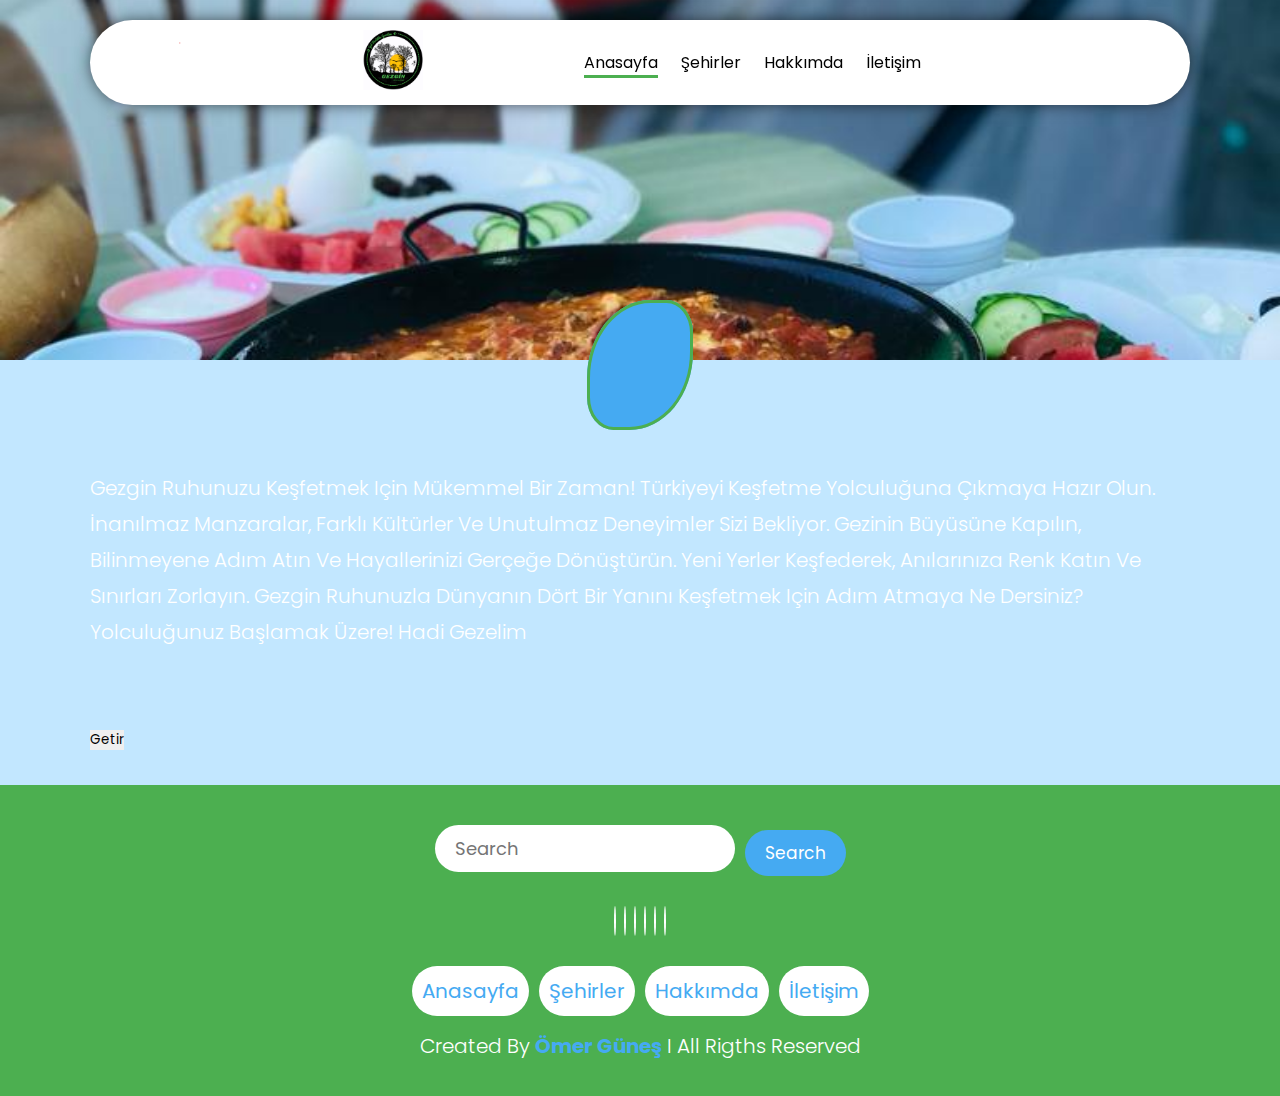
==== city.html @ d8e36076 "sehirler sayfasında düzenlemeler yaptım" ====
<!DOCTYPE html>
<html lang="en">
  <head>
    <meta charset="UTF-8" />
    <meta http-equiv="X-UA-Compatible" content="IE=edge" />
    <meta name="viewport" content="width=device-width, initial-scale=1.0" />
    
    <link
      rel="stylesheet"
      href="https://cdnjs.cloudflare.com/ajax/libs/font-awesome/6.4.0/css/all.min.css"
      integrity="sha512-iecdLmaskl7CVkqkXNQ/ZH/XLlvWZOJyj7Yy7tcenmpD1ypASozpmT/E0iPtmFIB46ZmdtAc9eNBvH0H/ZpiBw=="
      crossorigin="anonymous"
      referrerpolicy="no-referrer"
    />
    <link
      rel="stylesheet"
      href="https://cdnjs.cloudflare.com/ajax/libs/font-awesome/6.4.0/css/all.min.css"
      integrity="sha512-iecdLmaskl7CVkqkXNQ/ZH/XLlvWZOJyj7Yy7tcenmpD1ypASozpmT/E0iPtmFIB46ZmdtAc9eNBvH0H/ZpiBw=="
      crossorigin="anonymous"
      referrerpolicy="no-referrer"
    />

    <link rel="stylesheet" href="style.css" />
    <title>Şehirler</title>
  </head>
  <body>
    <!-- header start -->
    <header class="header">
      <a href="#" class="logo">
        <img src="./img/logo2.png" alt="logo" />
      </a>
      <nav class="navbar">
        <a href="#home" class="active">Anasayfa</a>
        <a href="#city">Şehirler</a>
        <a href="#about">Hakkımda</a>
        <a href="#contact">İletişim</a>
      </nav>
      <div class="buttons">
        <button id="search-btn">
          <i class="fa-solid fa-magnifying-glass"></i>
        </button>
        <button id="menu-btn">
          <i class="fas fa-bars"></i>
        </button>
      </div>
      <div class="search-form buttons">
        <input type="text" class="search-input" id="search-box" placeholder="Şehir">
        <i class="fa-solid fa-magnifying-glass" style="color:green"></i>
      </div>

    </header>
    <!-- header end -->
    <!-- presentation start -->
    <section class="presentationImg" id="home">
    </section>
    <section class="presentation">
      <div class="content">
        <h3><span id="cityName">GAZİANTEP</span></h3>
        <p>
          Gezgin ruhunuzu keşfetmek için mükemmel bir zaman! Türkiyeyi keşfetme yolculuğuna çıkmaya hazır olun. İnanılmaz manzaralar, farklı kültürler ve unutulmaz deneyimler sizi bekliyor. Gezinin büyüsüne kapılın, bilinmeyene adım atın ve hayallerinizi gerçeğe dönüştürün. Yeni yerler keşfederek, anılarınıza renk katın ve sınırları zorlayın. Gezgin ruhunuzla dünyanın dört bir yanını keşfetmek için adım atmaya ne dersiniz? Yolculuğunuz başlamak üzere! hadi gezelim
        </p>
      </div>
    </section>
    <!-- presentation end -->
    <!-- cityVisit start
    <section class="cityVisit">
        <div class="box">
          <img src="./img/araba.jpg" class="card-img-top" alt="...">
          <div class="card-body">
            <h5 class="cityVisitTitle">Card title</h5>
            <p class="cityDescription">Some quick example text to build on the card title and make up the bulk of the card's content.</p>
            <div class="map">
              <a href="#" class="btn btn-primary map">Go somewhere</a>
            </div>
          </div>
        </div>
        <div class="box">
          <img src="./img/araba.jpg" class="card-img-top" alt="...">
          <div class="card-body">
            <h5 class="cityVisitTitle">Card title</h5>
            <p class="cityDescription">Some quick example text to build on the card title and make up the bulk of the card's content.</p>
            <div class="map">
              <a href="#" class="btn btn-primary map">Go somewhere</a>
            </div>
          </div>
        </div>
        <div class="box">
          <img src="./img/araba.jpg" class="card-img-top" alt="...">
          <div class="card-body">
            <h5 class="cityVisitTitle">Card title</h5>
            <p class="cityDescription">Some quick example text to build on the card title and make up the bulk of the card's content.</p>
            <div class="map">
              <a href="#" class="btn btn-primary map">Go somewhere</a>
            </div>
          </div>
        </div>
    </section>
    <!-- cityVisit end -->

    <!-- cityFood start -->
    <!-- <section class="cityFood">
      <div class="box">
        <img src="./img/araba.jpg" class="card-img-top" alt="...">
        <div class="card-body">
          <h5 class="cityFoodTitle">Card title</h5>
          <p class="cityFoodDescription">Some quick example text to build on the card title and make up the bulk of the card's content.</p>
          <div class="map">
            <a href="#" class="btn btn-primary map">Go somewhere</a>
          </div>
        </div>
      </div>
      <div class="box">
        <img src="./img/araba.jpg" class="card-img-top" alt="...">
        <div class="card-body">
          <h5 class="cityFoodTitle">Card title</h5>
          <p class="cityFoodDescription">Some quick example text to build on the card title and make up the bulk of the card's content.</p>
          <div class="map">
            <a href="#" class="btn btn-primary map">Go somewhere</a>
          </div>
        </div>
      </div>
      <div class="box">
        <img src="./img/araba.jpg" class="card-img-top" alt="...">
        <div class="card-body">
          <h5 class="cityFoodTitle">Card title</h5>
          <p class="cityFoodDescription">Some quick example text to build on the card title and make up the bulk of the card's content.</p>
          <div class="map">
            <a href="#" class="btn btn-primary map">Go somewhere</a>
          </div>
        </div>
      </div>
    </section> -->
    <!-- cityFood end -->    
    <!-- city start -->
    <!-- <section class="placesVisit">
      <div class="cities>
        <h1 class="city-title">Gezilecek <span>Yerler</span> </h1>
        <div class="box-container">
            <div class="box">
                <img src="./img/araba.jpg" alt="">
                <div class="city-name">asdasdasd</div> <div >Lorem ipsum dolor sit, amet consectetur adipisicing elit. Alias magnam reiciendis voluptatem nesciunt quam similique.</div>    
            </div>
            <div class="box">
                <img src="./img/araba.jpg" alt="">
                <div class="city-name">asdasdasd</div> <div >Lorem ipsum dolor sit, amet consectetur adipisicing elit. Alias magnam reiciendis voluptatem nesciunt quam similique.</div>    
            </div>
            <div class="box">
                <img src="./img/araba.jpg" alt="">
                <div class="city-name">asdasdasd</div> <div >Lorem ipsum dolor sit, amet consectetur adipisicing elit. Alias magnam reiciendis voluptatem nesciunt quam similique.</div>    
            </div>
            <div class="box">
                <img src="./img/araba.jpg" alt="">
                <div class="city-name">asdasdasd</div> <div >Lorem ipsum dolor sit, amet consectetur adipisicing elit. Alias magnam reiciendis voluptatem nesciunt quam similique.</div>    
            </div>
            <div class="box">
                <img src="./img/araba.jpg" alt="">
                <div class="city-name">asdasdasd</div> <div >Lorem ipsum dolor sit, amet consectetur adipisicing elit. Alias magnam reiciendis voluptatem nesciunt quam similique.</div>    
            </div>
            <div class="box">
                <img src="./img/araba.jpg" alt="">
                <div class="city-name">asdasdasd</div> <div >Lorem ipsum dolor sit, amet consectetur adipisicing elit. Alias magnam reiciendis voluptatem nesciunt quam similique.</div>    
            </div>
         </div>
      </div>
    </section> -->
    <!-- <section class="foods">
        <h1 class="city-title">Yöresel <span>Yemekler</span> </h1>
        <div class="box-container">
            <div class="box">
                <div class="box-head">
                    <img src="./img/araba.jpg" alt="">
                    <div class="city-name">asdasdasd</div>
                    <div class="city-comment">burası güzel yer</div>
                </div>
                <div class="box-bottom">
                    <a id="map-btn" href="#">Harita</a>
  
                    <div id="konum">asd</div>
                </div>
            </div>
    </section> -->
    <!-- city end -->
    <!-- deneme start -->
    <section id="cityVisit">
        <div id="box"></div>
        <button id="getGezi">getir</button>
    </section>
    
    <!-- deneme end -->
    <!-- footer start -->
    <section class="footer">
      <div class="search">
        <input type="text" class="search-input" placeholder="Search" />
        <button class="btn btn-primary">search</button>
      </div>
      <div class="share">
        <a href="#" class="fab fa-instagram"></a>
        <a href="#" class="fab fa-facebook"></a>
        <a href="#" class="fab fa-twitter"></a>
        <a href="#" class="fas fa-envelope"></a>
        <a href="#" class="fab fa-linkedin"></a>
        <a href="#" class="fab fa-pinterest"></a>
      </div>
      <div class="links">
        <a href="#home" class="active">Anasayfa</a>
        <a href="#city">Şehirler</a>
        <a href="#about" ">Hakkımda</a>
        <a href="#contact" >İletişim</a>
      </div>
      <div class="credit">
        Created By <span>Ömer Güneş</span> I All Rigths Reserved
      </div>
    </section>
    <!-- footer end -->
    <script src="app.js"></script>
    <script>
      window.onload = function() {
        const xhr = new XMLHttpRequest();
        xhr.open('GET','city.json',true);
        xhr.onload = function () {
          if (this.status === 200) {
            let cityVisit = JSON.parse(this.responseText);
            // Mevcut URL'den URLSearchParams oluşturma
            var queryParams = new URLSearchParams(window.location.search);

            // Belirli bir parametreyi çekme
            var sehir = queryParams.get('sehir');
            console.log(sehir); // corum
            let cityName = document.querySelector("#cityName");
            cityName.innerHTML=sehir;
            console.log(cityVisit[sehir]);
            var box = document.getElementById("box");
            cityVisit[sehir].gezilecek_yerler.forEach(function (elem) {
              var html = `<section class="cityVisit">
                            <div class="box">
                              <img src="./img/araba.jpg" class="card-img-top" alt="...">
                              <div class="card-body">
                                <h5 class="cityVisitTitle">${elem.ad}</h5>
                                <p class="cityDescription">${elem.aciklama}</p>
                                <div class="map">
                                  <a href="#" class="btn btn-primary map">${elem.location}</a>
                                </div>
                              </div>
                            </div>
                        </section>
                        `;
                box.innerHTML += html;
              });
            }
          };
                xhr.send();
      };

    </script>
    <script src="https://cdn.jsdelivr.net/npm/bootstrap@5.3.0-alpha3/dist/js/bootstrap.bundle.min.js" integrity="sha384-ENjdO4Dr2bkBIFxQpeoTz1HIcje39Wm4jDKdf19U8gI4ddQ3GYNS7NTKfAdVQSZe" crossorigin="anonymous"></script>
    <script src="https://cdn.jsdelivr.net/npm/@popperjs/core@2.11.7/dist/umd/popper.min.js" integrity="sha384-zYPOMqeu1DAVkHiLqWBUTcbYfZ8osu1Nd6Z89ify25QV9guujx43ITvfi12/QExE" crossorigin="anonymous"></script>
    <script src="https://cdn.jsdelivr.net/npm/bootstrap@5.3.0-alpha3/dist/js/bootstrap.min.js" integrity="sha384-Y4oOpwW3duJdCWv5ly8SCFYWqFDsfob/3GkgExXKV4idmbt98QcxXYs9UoXAB7BZ" crossorigin="anonymous"></script>
  </body>
</html>
---- style.css ----
@import url("https://fonts.googleapis.com/css2?family=Lobster&family=Poppins:ital,wght@0,400;0,500;0,600;0,700;1,100;1,200;1,300;1,400;1,500;1,600;1,700;1,800;1,900&display=swap");

:root {
  --main-color: #87ceeb33;
  --blue-color: #45aaf2;
  --green-color: #4caf50;
  --border-color: 0.1rem solid rgb(0, 0, 0, 1);
  --black-color: rgb(0, 0, 0);
  --blue-color2: #c2e7ff;
  --blue-color3: #1a73e8;
}
* {
  font-family: "Lobster", cursive;
  font-family: "Poppins", sans-serif;
  margin: 0;
  padding: 0;
  box-sizing: border-box;
  outline: none;
  border: none;
  text-decoration: none;
  text-transform: capitalize;
  transition: 0.2s ease;
}
html {
  font-size: 62.5%;
  overflow-x: hidden;
  scroll-padding-top: 9rem;
  scroll-behavior: smooth;
}
html::-webkit-scrollbar {
  width: 1rem;
  background-color: #fff;
}
html::-webkit-scrollbar-thumb {
  border-radius: 3rem;
  background-color: var(--green-color);
}
body {
  background-color: var(--blue-color2);
}
section {
  padding: 3.5rem 7%;
}

.untouchable {
  user-select: none;
}
.btn {
  margin-top: 1rem;
  display: inline-block;
  padding: 1.5rem 2.75rem;
  border-radius: 30rem;
  font-size: 1.7rem;
  color: #fff;
  background-color: var(--green-color);
  cursor: pointer;
}
.btn:hover {
  opacity: 0.8;
}
.heading {
  color: #fff;
  text-transform: capitalize;
  font-size: 3rem;
  margin-bottom: 2rem;
}
/* buraya bakkkkkkkkkkkkkkkkkkkkkkkkkkkkkkkkkkkkkkkkkkk */
.heading span {
  color: var(--border-color);
  text-transform: capitalize;
}
/* buraya bakkkkkkkkkkkkkkkkkkkkkkkkkkkkkkkkkkkkkkkkkkk */
.search-input {
  font-size: 1.8rem;
  color: var(--black-color);
  padding: 1rem 2rem;
  text-transform: none;
  border-radius: 3rem;
}
.search-form {
  display: none;
}
.header .search-form {
  position: absolute;
  top: 115%;
  background-color: #fff;
  box-shadow: 0px 20px 14px 0px rgb(0 0 0 /75%);
  display: flex;
  align-items: center;
  height: 5rem;
  width: 50rem;
  right: 7%;
  border-radius: 3rem;
  transform: scaleY(0);
}
.header .search-form.active {
  transform: scaleY(1);
}
.header .search-form i {
  cursor: pointer;
  font-size: 2rem;
  margin-right: 1.5rem;
  color: var(--black-color);
}
.header .search-form input {
  width: 100%;
}
/* map start */
.turkiye-haritasi {
  text-align: center;
}
.turkiye-haritasi svg {
  width: 100%;
  height: auto;
}
.il-isimleri {
  position: absolute;
  z-index: 2;
}
.il-isimleri div {
  font-family: "Open Sans";
  display: inline-block;
  background: var(--blue-color);
  color: #fff;
  padding: 8px 16px;
  -webkit-border-radius: 4px;
  -moz-border-radius: 4px;
  border-radius: 4px;
}
#turkiye-haritasi path {
  cursor: pointer;
  fill: var(--green-color);
}
#turkiye-haritasi path:hover {
  fill: #c23616;
}
#guney-kibris {
  pointer-events: none;
}
/* map end */

/* header start */
.header {
  background-color: #fff;
  display: flex;
  align-items: center;
  justify-content: space-between;
  padding: 1rem 7%;
  margin: 2rem 7%;
  border-radius: 30rem;
  box-shadow: 0px 0px 17px -2px rgba(0, 0, 0, 0.75);
  position: sticky;
  top: 0.5rem;
  z-index: 10;
}
.header .logo img {
  height: 6rem;
}
.header .navbar a {
  margin: 0 1rem;
  font-size: 1.6rem;
  color: var(--border-color);
}
.header .navbar .active,
.header .navbar a:hover {
  border-bottom: 0.3rem solid transparent;
  border-color: var(--green-color);
  padding-bottom: 0.1rem;
}
.header .buttons i {
  color: var(--green-color);
}
.header .buttons button {
  cursor: pointer;
  font-size: 2.5rem;
  margin-left: 2rem;
  background-color: transparent;
}
#menu-btn {
  display: none;
}
/*  header end */

/* home start */
.home {
  min-height: 100vh;
  background: url(./img/kamp.jpg) no-repeat;
  background-size: cover;
  background-position: center;
  margin-top: -12.5rem;
  display: flex;
  align-items: center;
}
.home .content {
  max-width: 80rem;
}
.home .content h3 {
  font-size: 6rem;
  color: #fff;
}
.home .content p {
  font-size: 2rem;
  font-weight: 300;
  line-height: 1.8;
  padding: 1rem 0;
  color: #f5efef;
  text-transform: none;
}
/* home end */

/* cities start */
#city-choose {
  text-align: center;
  font-size: 3rem;
  color: var(--blue-color);
}
/* cities end */
/* about-us start */
.about {
  background-color: var(--green-color);
}
.about .row {
  display: flex;
  flex-wrap: wrap;
  column-gap: 2rem;
  padding: 4.5rem 7%;
}

.about .row .btn {
  background-color: #fff;
  color: var(--green-color);
  font-weight: bold;
}
.about .row .image {
  flex: 1 1 15rem;
  display: flex;
  align-items: center;
  justify-content: space-between;
}
.about .row .content {
  flex: 1 1 15rem;
}
.about .row .content h3 {
  font-size: 3rem;
  font-weight: bold;
}
.about .row .content p {
  font-size: 1.2rem;
  padding: 1rem 0;
  line-height: 1.8;
}
.about .row img {
  width: 80%;
  align-items: center;
}
/* about-us end */

/* contact start */

.contact {
  padding: 100px;
}
.contact .row {
  display: flex;
  background-color: var(--green-color);
  color: #fff;
  flex-wrap: wrap;
  gap: 1rem;
}
.contact .row .map {
  flex: 1 1 45rem;
  width: 100%;
  object-fit: cover;
}
.contact .row form {
  flex: 1 1 45rem;
  padding: 5rem 2rem;
  text-align: center;
}
.contact .row form h3 {
  text-transform: uppercase;
  font-size: 3.5rem;
  color: #fff;
}
.contact .row form .inputBox {
  display: flex;
  align-items: center;
  margin: 2rem 0;
  border: 0.2rem solid white;
}
.contact .row form .inputBox i {
  color: #fff;
  font-size: 2rem;
  padding-left: 2rem;
}
.contact .row form .inputBox input {
  width: 100%;
  padding: 2rem;
  font-size: 1.7rem;
  color: #fff;
  text-transform: none;
  background-color: transparent;
}
.contact .row form .btn {
  color: var(--green-color);
  background-color: #fff;
  font-weight: bold;
}
/* contact end */
/* footer start */
.footer {
  background-color: var(--green-color);
  text-align: center;
}
.footer .search {
  display: flex;
  justify-content: center;
  align-items: center;
}
.footer .search .search-input {
  width: 30rem;
}
.footer .search .btn-primary {
  background-color: var(--blue-color);
  padding: 1rem 2rem;
  margin-left: 1rem;
}
.footer .share {
  padding: 2rem 0;
}
.footer .share a {
  width: 5rem;
  height: 5rem;
  line-height: 5rem;
  color: #fff;
  font-size: 2rem;
  border: 0.05rem solid white;
  border-radius: 50%;
  margin: 0.4rem;
}
.footer .share a:hover {
  background-color: var(--blue-color);
}
.footer .links {
  display: flex;
  justify-content: center;
  flex-wrap: wrap;
  gap: 1rem;
}
.footer .links a {
  background-color: white;
  padding: 1rem 2.75rem;
  color: var(--blue-color);
  font-size: 2rem;
  border: var(--blue-color);
  border-radius: 30rem;
  padding: 1rem;
}
.footer .links a:hover {
  border-color: var(--blue-color);
  opacity: 0.7;
}
.footer .links a.active {
  border-color: var(--blue-color);
}
.footer .credit {
  font-size: 2rem;
  color: #fff;
  font-weight: 300;
  padding-top: 1.5rem;
}
.footer .credit span {
  font-weight: bold;
  color: var(--blue-color);
}
/* footer end */

/* city page start */

/* presentationImg start */

.presentationImg {
  min-height: 40vh;
  background: url(./img/kamp.jpg) no-repeat;
  background-size: cover;
  background-position: center;
  margin-top: -12.5rem;
  display: flex;
  align-items: center;
}
/* presentationImg end */
/* presentation start */
.presentation {
  margin-top: -12.5rem;
}
.presentation .content {
  min-height: 40vh;
}
.presentation .content h3 {
  font-size: 6rem;
  color: var(--green-color);
  text-align: center;
  padding: 5rem;
}
.presentation .content h3 span {
  background-color: var(--blue-color);
  padding: 2rem 5rem;
  border-radius: 60% 25%;
  border: 3px solid #4caf50;
}
.presentation .content p {
  font-size: 2rem;
  font-weight: 300;
  line-height: 1.8;
  padding: 1rem 0;
  color: #fff;
}
/* presentation end */
/* places to Visit start */
.placesVisit {
  background-color: var(--green-color);
  display: flex;
  flex-wrap: wrap;
  column-gap: 2rem;
  padding: 4.5rem 7%;
}
/* places to Visit end */

/* cityVisit start */
.cityVisit {
  display: grid;
  grid-template-columns: repeat(auto-fit, minmax(40rem, 1fr));
  gap: 1.5rem;
  background-color: var(--green-color);
}
.cityVisit .box {
  padding: 1.5rem;
  background-color: #fff;
  border-radius: 3rem;
  min-height: 40rem;
  display: flex;
  flex-direction: column;
  align-items: center;
  justify-content: space-between;
}
.cityVisit .box img {
  width: 100%;
  object-fit: cover;
  border-radius: 4%;
}
.cityVisit .box .card-body .cityVisitTitle {
  font-size: 3rem;
  text-align: center;
  text-transform: capitalize;
  color: var(--green-color);
}
.cityVisit .box .card-body .cityDescription {
  color: black;
  font-size: 2.2rem;
  padding: 0 1rem;
}
.cityVisit .box .card-body .map {
  text-align: center;
}
/* cityVisit end */

/* cityFood start */
.cityFood {
  display: grid;
  grid-template-columns: repeat(auto-fit, minmax(40rem, 1fr));
  gap: 1.5rem;
  background-color: var(--blue-color2);
}
.cityFood .box {
  padding: 1.5rem;
  background-color: #fff;
  border-radius: 3rem;
  min-height: 40rem;
  display: flex;
  flex-direction: column;
  align-items: center;
  justify-content: space-between;
}
.cityFood .box img {
  width: 100%;
  object-fit: cover;
  border-radius: 4%;
}
.cityFood .box .card-body .cityFoodTitle {
  font-size: 3rem;
  text-align: center;
  text-transform: capitalize;
  color: var(--green-color);
}
.cityFood .box .card-body .cityFoodDescription {
  color: black;
  font-size: 2.2rem;
  padding: 0 1rem;
}
.cityFood .box .card-body .map {
  text-align: center;
}
/* cityFood end */
.citiesPage {
  margin-top: 20vh;
  background-color: var(--green-color);
}
/* cities page end */
/* responsive start */
@media (max-width: 991px) {
  html {
    font-size: 55%;
  }
  .header {
    padding: 1rem 3rem;
  }
  .header .logo img {
    height: 4rem;
  }
  section {
    padding: 2rem;
  }
}
@media (max-width: 768px) {
  .header #menu-btn {
    display: inline-block;
  }
  .header {
    padding: 1rem 3rem;
  }
  .header .search-form {
    position: absolute;
    top: 115%;
    background-color: #fff;
    box-shadow: 0px 20px 14px 0px rgb(0 0 0 /75%);
    display: flex;
    align-items: center;
    height: 5rem;
    width: 50rem;
    right: 1%;
    border-radius: 3rem;
    transform: scaleY(0);
    width: 60%;
  }
  .header .search-form.active {
    transform: scaleY(1);
  }
  .header .search-form i {
    cursor: pointer;
    font-size: 2rem;
    margin-right: 0.5rem;
    color: var(--black-color);
  }
  .header .search-form input {
    width: 85%;
  }
  .header .navbar {
    position: absolute;
    top: 95%;
    background-color: #fff;
    height: calc(100vh-9rem);
    width: 30rem;
    box-shadow: 0px 20px 14px 0px rgb(0 0 0 /75%);
    position: absolute;
    top: 95%;
    background-color: #fff;
    height: calc(100vh-9rem);
    width: 30rem;
    box-shadow: 0px 20px 14px 0px rgb(0 0 0 /75%);
    right: -100%;
  }
  .header .navbar.active {
    right: 3rem;
  }

  .header .navbar a {
    color: var(--black-color);
    display: block;
    margin: 1.5rem;
    padding: 0.5rem;
    font-size: 2rem;
  }
  .header .logo img {
    height: 5rem;
  }
}
@media (max-width: 576px) {
  html {
    font-size: 50%;
  }
}
/* responsive end */

/* deneme */
#map-btn {
  cursor: pointer;
  padding: 2rem 3rem;
  background-color: var(--green-color);
  color: #fff;
  display: block;
  border-radius: 25rem;
}
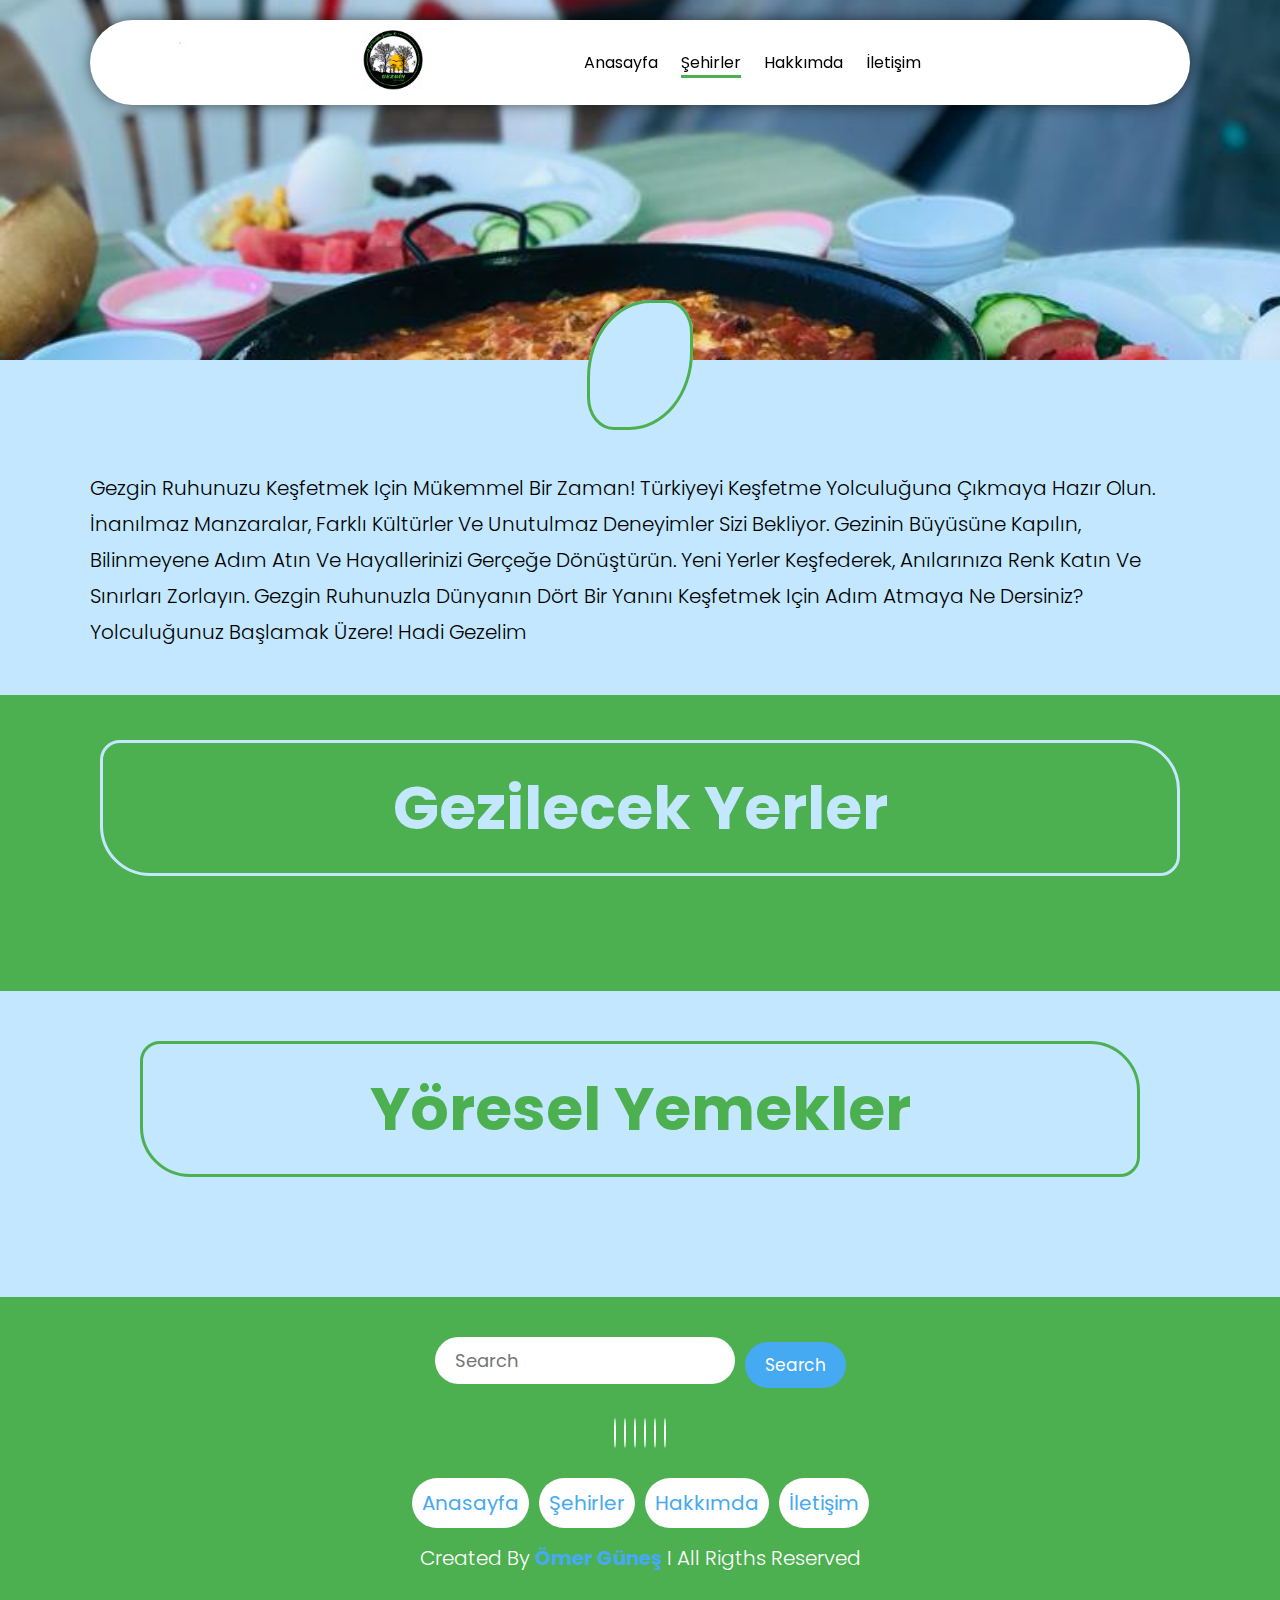
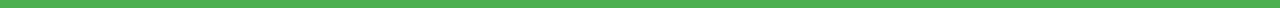
==== commit b0d9bc12: "güncel hali" ====
--- a/city.html
+++ b/city.html
@@ -30,10 +30,10 @@
         <img src="./img/logo2.png" alt="logo" />
       </a>
       <nav class="navbar">
-        <a href="#home" class="active">Anasayfa</a>
-        <a href="#city">Şehirler</a>
-        <a href="#about">Hakkımda</a>
-        <a href="#contact">İletişim</a>
+        <a href="./index.html">Anasayfa</a>
+        <a href="#city" class="active">Şehirler</a>
+        <a href="./index.html">Hakkımda</a>
+        <a href="./index.html">İletişim</a>
       </nav>
       <div class="buttons">
         <button id="search-btn">
@@ -56,136 +56,28 @@
     <section class="presentation">
       <div class="content">
         <h3><span id="cityName">GAZİANTEP</span></h3>
-        <p>
+        <p id="cityNameDescription">
           Gezgin ruhunuzu keşfetmek için mükemmel bir zaman! Türkiyeyi keşfetme yolculuğuna çıkmaya hazır olun. İnanılmaz manzaralar, farklı kültürler ve unutulmaz deneyimler sizi bekliyor. Gezinin büyüsüne kapılın, bilinmeyene adım atın ve hayallerinizi gerçeğe dönüştürün. Yeni yerler keşfederek, anılarınıza renk katın ve sınırları zorlayın. Gezgin ruhunuzla dünyanın dört bir yanını keşfetmek için adım atmaya ne dersiniz? Yolculuğunuz başlamak üzere! hadi gezelim
         </p>
       </div>
     </section>
     <!-- presentation end -->
-    <!-- cityVisit start
-    <section class="cityVisit">
-        <div class="box">
-          <img src="./img/araba.jpg" class="card-img-top" alt="...">
-          <div class="card-body">
-            <h5 class="cityVisitTitle">Card title</h5>
-            <p class="cityDescription">Some quick example text to build on the card title and make up the bulk of the card's content.</p>
-            <div class="map">
-              <a href="#" class="btn btn-primary map">Go somewhere</a>
-            </div>
-          </div>
-        </div>
-        <div class="box">
-          <img src="./img/araba.jpg" class="card-img-top" alt="...">
-          <div class="card-body">
-            <h5 class="cityVisitTitle">Card title</h5>
-            <p class="cityDescription">Some quick example text to build on the card title and make up the bulk of the card's content.</p>
-            <div class="map">
-              <a href="#" class="btn btn-primary map">Go somewhere</a>
-            </div>
-          </div>
-        </div>
-        <div class="box">
-          <img src="./img/araba.jpg" class="card-img-top" alt="...">
-          <div class="card-body">
-            <h5 class="cityVisitTitle">Card title</h5>
-            <p class="cityDescription">Some quick example text to build on the card title and make up the bulk of the card's content.</p>
-            <div class="map">
-              <a href="#" class="btn btn-primary map">Go somewhere</a>
-            </div>
-          </div>
-        </div>
-    </section>
-    <!-- cityVisit end -->
-
-    <!-- cityFood start -->
-    <!-- <section class="cityFood">
-      <div class="box">
-        <img src="./img/araba.jpg" class="card-img-top" alt="...">
-        <div class="card-body">
-          <h5 class="cityFoodTitle">Card title</h5>
-          <p class="cityFoodDescription">Some quick example text to build on the card title and make up the bulk of the card's content.</p>
-          <div class="map">
-            <a href="#" class="btn btn-primary map">Go somewhere</a>
-          </div>
-        </div>
+    <!-- cityVisit start-->
+    <section class=" cityVisitHead2">
+      <div class="cityVisitHead">
+        Gezilecek Yerler
       </div>
-      <div class="box">
-        <img src="./img/araba.jpg" class="card-img-top" alt="...">
-        <div class="card-body">
-          <h5 class="cityFoodTitle">Card title</h5>
-          <p class="cityFoodDescription">Some quick example text to build on the card title and make up the bulk of the card's content.</p>
-          <div class="map">
-            <a href="#" class="btn btn-primary map">Go somewhere</a>
-          </div>
-        </div>
-      </div>
-      <div class="box">
-        <img src="./img/araba.jpg" class="card-img-top" alt="...">
-        <div class="card-body">
-          <h5 class="cityFoodTitle">Card title</h5>
-          <p class="cityFoodDescription">Some quick example text to build on the card title and make up the bulk of the card's content.</p>
-          <div class="map">
-            <a href="#" class="btn btn-primary map">Go somewhere</a>
-          </div>
-        </div>
-      </div>
-    </section> -->
-    <!-- cityFood end -->    
-    <!-- city start -->
-    <!-- <section class="placesVisit">
-      <div class="cities>
-        <h1 class="city-title">Gezilecek <span>Yerler</span> </h1>
-        <div class="box-container">
-            <div class="box">
-                <img src="./img/araba.jpg" alt="">
-                <div class="city-name">asdasdasd</div> <div >Lorem ipsum dolor sit, amet consectetur adipisicing elit. Alias magnam reiciendis voluptatem nesciunt quam similique.</div>    
-            </div>
-            <div class="box">
-                <img src="./img/araba.jpg" alt="">
-                <div class="city-name">asdasdasd</div> <div >Lorem ipsum dolor sit, amet consectetur adipisicing elit. Alias magnam reiciendis voluptatem nesciunt quam similique.</div>    
-            </div>
-            <div class="box">
-                <img src="./img/araba.jpg" alt="">
-                <div class="city-name">asdasdasd</div> <div >Lorem ipsum dolor sit, amet consectetur adipisicing elit. Alias magnam reiciendis voluptatem nesciunt quam similique.</div>    
-            </div>
-            <div class="box">
-                <img src="./img/araba.jpg" alt="">
-                <div class="city-name">asdasdasd</div> <div >Lorem ipsum dolor sit, amet consectetur adipisicing elit. Alias magnam reiciendis voluptatem nesciunt quam similique.</div>    
-            </div>
-            <div class="box">
-                <img src="./img/araba.jpg" alt="">
-                <div class="city-name">asdasdasd</div> <div >Lorem ipsum dolor sit, amet consectetur adipisicing elit. Alias magnam reiciendis voluptatem nesciunt quam similique.</div>    
-            </div>
-            <div class="box">
-                <img src="./img/araba.jpg" alt="">
-                <div class="city-name">asdasdasd</div> <div >Lorem ipsum dolor sit, amet consectetur adipisicing elit. Alias magnam reiciendis voluptatem nesciunt quam similique.</div>    
-            </div>
-         </div>
-      </div>
-    </section> -->
-    <!-- <section class="foods">
-        <h1 class="city-title">Yöresel <span>Yemekler</span> </h1>
-        <div class="box-container">
-            <div class="box">
-                <div class="box-head">
-                    <img src="./img/araba.jpg" alt="">
-                    <div class="city-name">asdasdasd</div>
-                    <div class="city-comment">burası güzel yer</div>
-                </div>
-                <div class="box-bottom">
-                    <a id="map-btn" href="#">Harita</a>
-  
-                    <div id="konum">asd</div>
-                </div>
-            </div>
-    </section> -->
-    <!-- city end -->
-    <!-- deneme start -->
-    <section id="cityVisit">
-        <div id="box"></div>
-        <button id="getGezi">getir</button>
     </section>
     
+    <section id="cityVisit"">
+    </section>
+    <!-- cityVisit end-->
+    <!-- cityFood start -->
+    <section class="cityFoodHead">
+      Yöresel Yemekler
+    </section>
+    <section class="cityFood" id="cityFood">
+    </section>
     <!-- deneme end -->
     <!-- footer start -->
     <section class="footer">
@@ -225,30 +117,48 @@
 
             // Belirli bir parametreyi çekme
             var sehir = queryParams.get('sehir');
-            console.log(sehir); // corum
             let cityName = document.querySelector("#cityName");
             cityName.innerHTML=sehir;
-            console.log(cityVisit[sehir]);
-            var box = document.getElementById("box");
+            let cityNameDescription = document.querySelector("#cityNameDescription");
+            cityNameDescription.innerHTML = cityVisit[sehir].aciklama;
+            console.log(cityVisit[sehir].gezilecek_yerler);
+            console.log(cityVisit[sehir].yoresel_yemekler);
+
+            var box = document.getElementById("cityVisit");
             cityVisit[sehir].gezilecek_yerler.forEach(function (elem) {
-              var html = `<section class="cityVisit">
+              var html = `
                             <div class="box">
                               <img src="./img/araba.jpg" class="card-img-top" alt="...">
                               <div class="card-body">
                                 <h5 class="cityVisitTitle">${elem.ad}</h5>
                                 <p class="cityDescription">${elem.aciklama}</p>
                                 <div class="map">
-                                  <a href="#" class="btn btn-primary map">${elem.location}</a>
+                                  <a href="${elem.location}" class="btn btn-primary map">Harita</a>
                                 </div>
                               </div>
                             </div>
-                        </section>
                         `;
                 box.innerHTML += html;
               });
-            }
+            
+            var box2 = document.getElementById("cityFood");
+            cityVisit[sehir].yoresel_yemekler.forEach(function(ele){
+              var html = `
+                      <div class="box2">
+                        <img src="./img/araba.jpg" class="card-img-top" alt="...">
+                        <div class="card-body">
+                          <h5 class="cityFoodTitle">${ele.ad}</h5>
+                          <p class="cityFoodDescription">${ele.aciklama}</p>
+                        </div>
+                      </div>
+
+                        `;
+                box2.innerHTML += html;
+        
+            })
+          }
           };
-                xhr.send();
+        xhr.send();
       };
 
     </script>
--- a/style.css
+++ b/style.css
@@ -64,12 +64,6 @@
   font-size: 3rem;
   margin-bottom: 2rem;
 }
-/* buraya bakkkkkkkkkkkkkkkkkkkkkkkkkkkkkkkkkkkkkkkkkkk */
-.heading span {
-  color: var(--border-color);
-  text-transform: capitalize;
-}
-/* buraya bakkkkkkkkkkkkkkkkkkkkkkkkkkkkkkkkkkkkkkkkkkk */
 .search-input {
   font-size: 1.8rem;
   color: var(--black-color);
@@ -195,16 +189,18 @@
   max-width: 80rem;
 }
 .home .content h3 {
-  font-size: 6rem;
+  font-size: 7rem;
   color: #fff;
 }
 .home .content p {
-  font-size: 2rem;
+  font-size: 2.2rem;
   font-weight: 300;
   line-height: 1.8;
   padding: 1rem 0;
   color: #f5efef;
   text-transform: none;
+  background-color: rgba(0, 0, 0, 0.75);
+  padding: 2rem;
 }
 /* home end */
 
@@ -212,7 +208,10 @@
 #city-choose {
   text-align: center;
   font-size: 3rem;
-  color: var(--blue-color);
+  color: #fff;
+  background-color: var(--green-color);
+  border-radius: 15px;
+  margin: 2rem 0 7rem;
 }
 /* cities end */
 /* about-us start */
@@ -223,13 +222,7 @@
   display: flex;
   flex-wrap: wrap;
   column-gap: 2rem;
-  padding: 4.5rem 7%;
-}
-
-.about .row .btn {
-  background-color: #fff;
-  color: var(--green-color);
-  font-weight: bold;
+  padding: 4.5rem 2%;
 }
 .about .row .image {
   flex: 1 1 15rem;
@@ -238,16 +231,16 @@
   justify-content: space-between;
 }
 .about .row .content {
-  flex: 1 1 15rem;
+  flex: 1 1 1rem;
 }
 .about .row .content h3 {
   font-size: 3rem;
   font-weight: bold;
 }
 .about .row .content p {
-  font-size: 1.2rem;
+  font-size: 2.5rem;
   padding: 1rem 0;
-  line-height: 1.8;
+  line-height: 3.8rem;
 }
 .about .row img {
   width: 80%;
@@ -403,7 +396,7 @@
   padding: 5rem;
 }
 .presentation .content h3 span {
-  background-color: var(--blue-color);
+  background-color: var(--blue-color2);
   padding: 2rem 5rem;
   border-radius: 60% 25%;
   border: 3px solid #4caf50;
@@ -417,6 +410,9 @@
 }
 /* presentation end */
 /* places to Visit start */
+#cityNameDescription {
+  color: black;
+}
 .placesVisit {
   background-color: var(--green-color);
   display: flex;
@@ -427,13 +423,27 @@
 /* places to Visit end */
 
 /* cityVisit start */
-.cityVisit {
+.cityVisitHead2 {
+  background-color: var(--green-color);
+}
+.cityVisitHead {
+  color: var(--blue-color2);
+  background-color: var(--green-color);
+  font-size: 6rem;
+  text-align: center;
+  font-weight: bold;
+  border: 3px solid var(--blue-color2);
+  padding: 2rem 5rem;
+  border-radius: 2rem 5rem;
+  margin: 1rem;
+}
+#cityVisit {
   display: grid;
   grid-template-columns: repeat(auto-fit, minmax(40rem, 1fr));
   gap: 1.5rem;
   background-color: var(--green-color);
 }
-.cityVisit .box {
+#cityVisit .box {
   padding: 1.5rem;
   background-color: #fff;
   border-radius: 3rem;
@@ -441,37 +451,46 @@
   display: flex;
   flex-direction: column;
   align-items: center;
-  justify-content: space-between;
-}
-.cityVisit .box img {
+}
+#cityVisit .box img {
   width: 100%;
   object-fit: cover;
   border-radius: 4%;
 }
-.cityVisit .box .card-body .cityVisitTitle {
+#cityVisit .box .card-body .cityVisitTitle {
   font-size: 3rem;
   text-align: center;
   text-transform: capitalize;
   color: var(--green-color);
 }
-.cityVisit .box .card-body .cityDescription {
+#cityVisit .box .card-body .cityDescription {
   color: black;
   font-size: 2.2rem;
   padding: 0 1rem;
 }
-.cityVisit .box .card-body .map {
+#cityVisit .box .card-body .map {
   text-align: center;
 }
 /* cityVisit end */
 
 /* cityFood start */
+.cityFoodHead {
+  color: var(--green-color);
+  font-size: 6rem;
+  text-align: center;
+  font-weight: bold;
+  border: 3px solid var(--green-color);
+  padding: 2rem 5rem;
+  border-radius: 2rem 5rem;
+  margin: 5rem 14rem;
+}
 .cityFood {
   display: grid;
   grid-template-columns: repeat(auto-fit, minmax(40rem, 1fr));
   gap: 1.5rem;
   background-color: var(--blue-color2);
 }
-.cityFood .box {
+.cityFood .box2 {
   padding: 1.5rem;
   background-color: #fff;
   border-radius: 3rem;
@@ -481,23 +500,23 @@
   align-items: center;
   justify-content: space-between;
 }
-.cityFood .box img {
+.cityFood .box2 img {
   width: 100%;
   object-fit: cover;
   border-radius: 4%;
 }
-.cityFood .box .card-body .cityFoodTitle {
+.cityFood .box2 .card-body .cityFoodTitle {
   font-size: 3rem;
   text-align: center;
   text-transform: capitalize;
   color: var(--green-color);
 }
-.cityFood .box .card-body .cityFoodDescription {
+.cityFood .box2 .card-body .cityFoodDescription {
   color: black;
   font-size: 2.2rem;
   padding: 0 1rem;
 }
-.cityFood .box .card-body .map {
+.cityFood .box2 .card-body .map {
   text-align: center;
 }
 /* cityFood end */
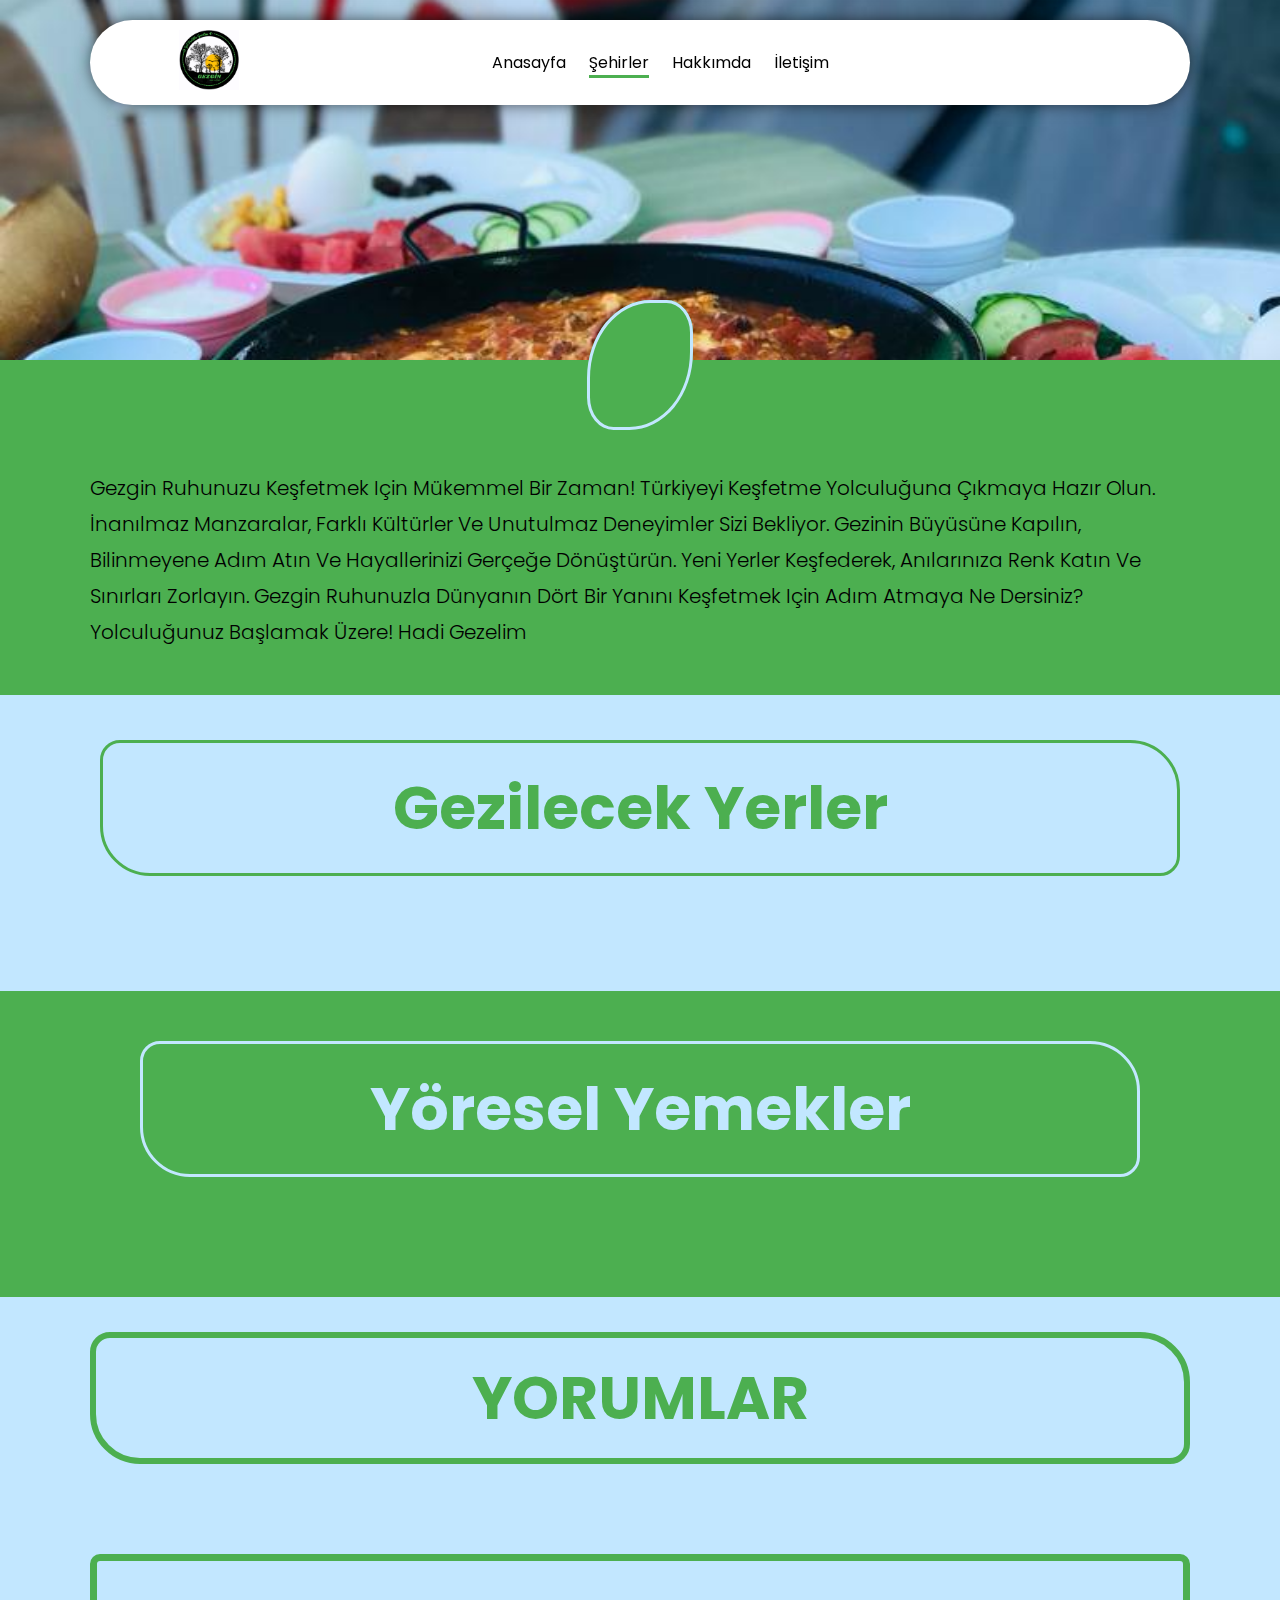
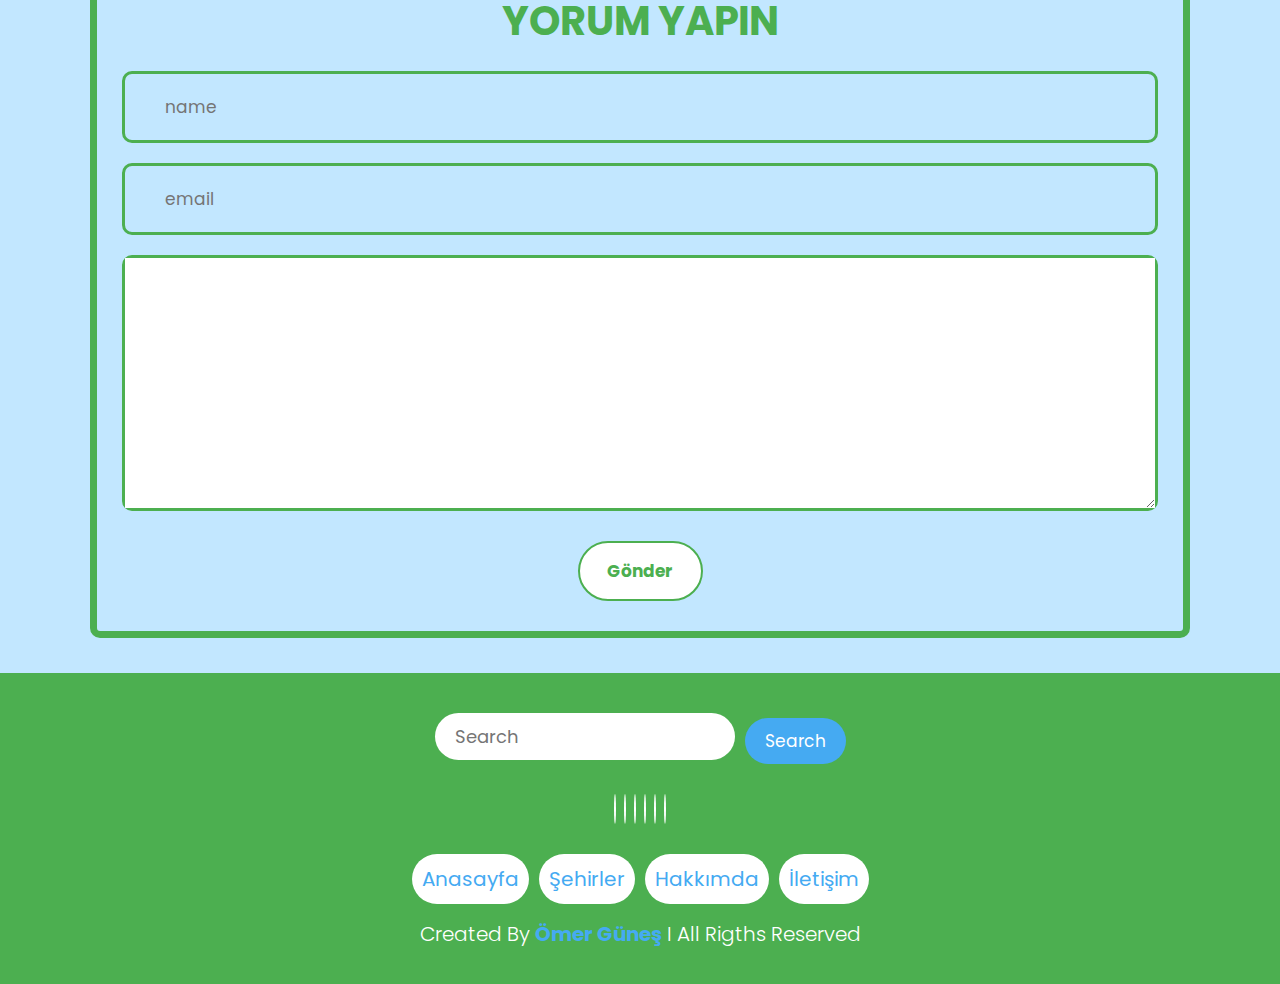
==== commit e0637e75: "güncel hali" ====
--- a/city.html
+++ b/city.html
@@ -23,7 +23,7 @@
     <link rel="stylesheet" href="style.css" />
     <title>Şehirler</title>
   </head>
-  <body>
+  <body style="background-color: var(--green-color);">
     <!-- header start -->
     <header class="header">
       <a href="#" class="logo">
@@ -63,12 +63,11 @@
     </section>
     <!-- presentation end -->
     <!-- cityVisit start-->
-    <section class=" cityVisitHead2">
+    <section class="cityVisitHead2">
       <div class="cityVisitHead">
         Gezilecek Yerler
       </div>
     </section>
-    
     <section id="cityVisit"">
     </section>
     <!-- cityVisit end-->
@@ -78,7 +77,31 @@
     </section>
     <section class="cityFood" id="cityFood">
     </section>
-    <!-- deneme end -->
+    <section class="commentt">
+      <div class="commentsTitle">YORUMLAR</div>
+      <div id="comments">
+      </div>
+    </section>
+    <section class="userComment">
+      <div  id="userComment">
+        <form action="">
+          <h3>Yorum yapın</h3>
+          <div class="inputBox untouchable">
+            <i class="fas fa-user "></i>
+            <input type="text" placeholder="name" id="userName" />
+          </div>
+          <div class="inputBox untouchable">
+            <i class="fas fa-envelope"></i>
+            <input type="email" placeholder="email" id="userEmail" />
+          </div>
+          <div class="inputBox untouchable">
+            <textarea id="userMessage"></textarea>
+          </div>
+          <button class="btn btn-primary" type="button" onclick="yorumyaz()">Gönder</button>
+        </form> 
+      </div>
+    </section>
+
     <!-- footer start -->
     <section class="footer">
       <div class="search">
@@ -106,6 +129,44 @@
     <!-- footer end -->
     <script src="app.js"></script>
     <script>
+      function yorumyaz(){
+        var queryParams = new URLSearchParams(window.location.search);
+        var sehir = queryParams.get('sehir');
+        let name =document.getElementById("userName").value;
+        let email =document.getElementById("userEmail").value;
+        let Message =document.getElementById("userMessage").value;
+        let date = new Date()
+        console.log(name)
+        let yorumlar = JSON.parse(localStorage.getItem(sehir) || '[]')
+        yorumlar.push({ad: name, mail: email, msg : Message,date:date})
+        localStorage.setItem(sehir, JSON.stringify(yorumlar))
+        yorumGoster();
+        document.getElementById("userName").value="";
+        document.getElementById("userEmail").value="";
+        document.getElementById("userMessage").value="";
+      }
+      function yorumGoster(){
+        var queryParams = new URLSearchParams(window.location.search);
+        var sehir = queryParams.get('sehir');
+        let yorumlar = JSON.parse(localStorage.getItem(sehir) || '[]');
+            console.log(yorumlar);
+            var box3 = document.getElementById("comments");
+            box3.innerHTML = "";
+            yorumlar.forEach(function (elem) {
+              var html = `
+                          <div class="comment">
+                            <div class="card-body">
+                              <p class="commentText">${elem.msg}</p>
+                            </div>
+                            <div class="card-footer">
+                              <h5 class="commentName">${elem.ad}</h5>
+                              <small class="text-body-secondary commentDate">${elem.date.slice(0,10).split("-").reverse().join('.')}</small>
+                            </div>
+                          </div>
+                        `;
+                box3.innerHTML += html;
+              });
+      }
       window.onload = function() {
         const xhr = new XMLHttpRequest();
         xhr.open('GET','city.json',true);
@@ -117,13 +178,11 @@
 
             // Belirli bir parametreyi çekme
             var sehir = queryParams.get('sehir');
+
             let cityName = document.querySelector("#cityName");
             cityName.innerHTML=sehir;
             let cityNameDescription = document.querySelector("#cityNameDescription");
             cityNameDescription.innerHTML = cityVisit[sehir].aciklama;
-            console.log(cityVisit[sehir].gezilecek_yerler);
-            console.log(cityVisit[sehir].yoresel_yemekler);
-
             var box = document.getElementById("cityVisit");
             cityVisit[sehir].gezilecek_yerler.forEach(function (elem) {
               var html = `
@@ -156,6 +215,8 @@
                 box2.innerHTML += html;
         
             })
+            yorumGoster();
+          
           }
           };
         xhr.send();
--- a/style.css
+++ b/style.css
@@ -178,7 +178,7 @@
 /* home start */
 .home {
   min-height: 100vh;
-  background: url(./img/kamp.jpg) no-repeat;
+  background: url(./img/travel.jpg) no-repeat;
   background-size: cover;
   background-position: center;
   margin-top: -12.5rem;
@@ -391,15 +391,15 @@
 }
 .presentation .content h3 {
   font-size: 6rem;
-  color: var(--green-color);
+  color: var(--blue-color2);
   text-align: center;
   padding: 5rem;
 }
 .presentation .content h3 span {
-  background-color: var(--blue-color2);
+  background-color: var(--green-color);
   padding: 2rem 5rem;
   border-radius: 60% 25%;
-  border: 3px solid #4caf50;
+  border: 3px solid var(--blue-color2);
 }
 .presentation .content p {
   font-size: 2rem;
@@ -413,26 +413,26 @@
 #cityNameDescription {
   color: black;
 }
-.placesVisit {
-  background-color: var(--green-color);
+/* .placesVisit {
+  background-color: var(--blue-color2);
   display: flex;
   flex-wrap: wrap;
   column-gap: 2rem;
   padding: 4.5rem 7%;
-}
+} */
 /* places to Visit end */
 
 /* cityVisit start */
 .cityVisitHead2 {
-  background-color: var(--green-color);
+  background-color: var(--blue-color2);
 }
 .cityVisitHead {
-  color: var(--blue-color2);
-  background-color: var(--green-color);
+  color: var(--green-color);
+  background-color: var(--blue-color2);
   font-size: 6rem;
   text-align: center;
   font-weight: bold;
-  border: 3px solid var(--blue-color2);
+  border: 3px solid var(--green-color);
   padding: 2rem 5rem;
   border-radius: 2rem 5rem;
   margin: 1rem;
@@ -441,7 +441,7 @@
   display: grid;
   grid-template-columns: repeat(auto-fit, minmax(40rem, 1fr));
   gap: 1.5rem;
-  background-color: var(--green-color);
+  background-color: var(--blue-color2);
 }
 #cityVisit .box {
   padding: 1.5rem;
@@ -475,11 +475,11 @@
 
 /* cityFood start */
 .cityFoodHead {
-  color: var(--green-color);
+  color: var(--blue-color2);
   font-size: 6rem;
   text-align: center;
   font-weight: bold;
-  border: 3px solid var(--green-color);
+  border: 3px solid var(--blue-color2);
   padding: 2rem 5rem;
   border-radius: 2rem 5rem;
   margin: 5rem 14rem;
@@ -488,7 +488,7 @@
   display: grid;
   grid-template-columns: repeat(auto-fit, minmax(40rem, 1fr));
   gap: 1.5rem;
-  background-color: var(--blue-color2);
+  background-color: var(--green-color);
 }
 .cityFood .box2 {
   padding: 1.5rem;
@@ -520,11 +520,113 @@
   text-align: center;
 }
 /* cityFood end */
-.citiesPage {
-  margin-top: 20vh;
-  background-color: var(--green-color);
-}
+/* comment start */
+#comment {
+  border: 0.3rem solid var(--green-color);
+  padding: 2rem;
+  margin-bottom: 2rem;
+  font-size: 2rem;
+}
+.commentt {
+  background-color: var(--blue-color2);
+}
+.commentt .commentsTitle {
+  color: var(--green-color);
+  font-size: 6rem;
+  font-weight: bold;
+  text-align: center;
+  border: 0.6rem solid var(--green-color);
+  padding: 15px;
+  margin-bottom: 2rem;
+  border-radius: 2rem 5rem;
+}
+.commentt #comments .comment .card-footer {
+  display: flex;
+  justify-content: start;
+  gap: 3%;
+}
+.commentt #comments .comment {
+  border-radius: 1rem;
+  border: 0.2rem solid var(--green-color);
+  margin-bottom: 0.5rem;
+  padding: 0.2rem 1rem;
+}
+.commentt #comments .comment .card-body .commentText {
+  color: black;
+  font-size: 2rem;
+}
+.commentt #comments .comment .card-footer .commentName {
+  color: var(--green-color);
+  font-size: 1.5rem;
+}
+.commentt #comments .comment .card-footer .commentDate {
+  color: var(--green-color);
+  font-size: 1.5rem;
+}
+/* comment end */
+/* user-comment start */
+.userComment {
+  padding: 15px;
+  padding: 3.5rem 7%;
+  font-size: 2.5rem;
+  background-color: var(--blue-color2);
+}
+#userComment {
+  border: 0.7rem solid var(--green-color);
+  border-radius: 1rem;
+}
+.userComment #userComment {
+  display: flex;
+  background-color: var(--blue-color2);
+  flex-wrap: wrap;
+  gap: 1rem;
+}
+.userComment #userComment form {
+  flex: 1 1 45rem;
+  padding: 3rem 2.5rem;
+  text-align: center;
+}
+.userComment #userComment form h3 {
+  text-transform: uppercase;
+  font-size: 4rem;
+  color: var(--green-color);
+}
+.userComment #userComment form button {
+  border: 0.25rem solid var(--green-color);
+}
+.userComment #userComment form .inputBox {
+  display: flex;
+  align-items: center;
+  margin: 2rem 0;
+  border: 0.3rem solid var(--green-color);
+  border-radius: 1rem;
+}
+.userComment #userComment form .inputBox i {
+  color: var(--green-color);
+  font-size: 2rem;
+  padding-left: 2rem;
+}
+.userComment #userComment form .inputBox input {
+  width: 100%;
+  padding: 2rem;
+  font-size: 1.7rem;
+  color: var(--green-color);
+  text-transform: none;
+  background-color: transparent;
+}
+.userComment #userComment form .inputBox textarea {
+  min-height: 25rem;
+  min-width: 100%;
+  padding: 2rem;
+}
+.userComment #userComment form .btn {
+  color: var(--green-color);
+  background-color: #fff;
+  font-weight: bold;
+}
+/* user-comment end */
 /* cities page end */
+
 /* responsive start */
 @media (max-width: 991px) {
   html {
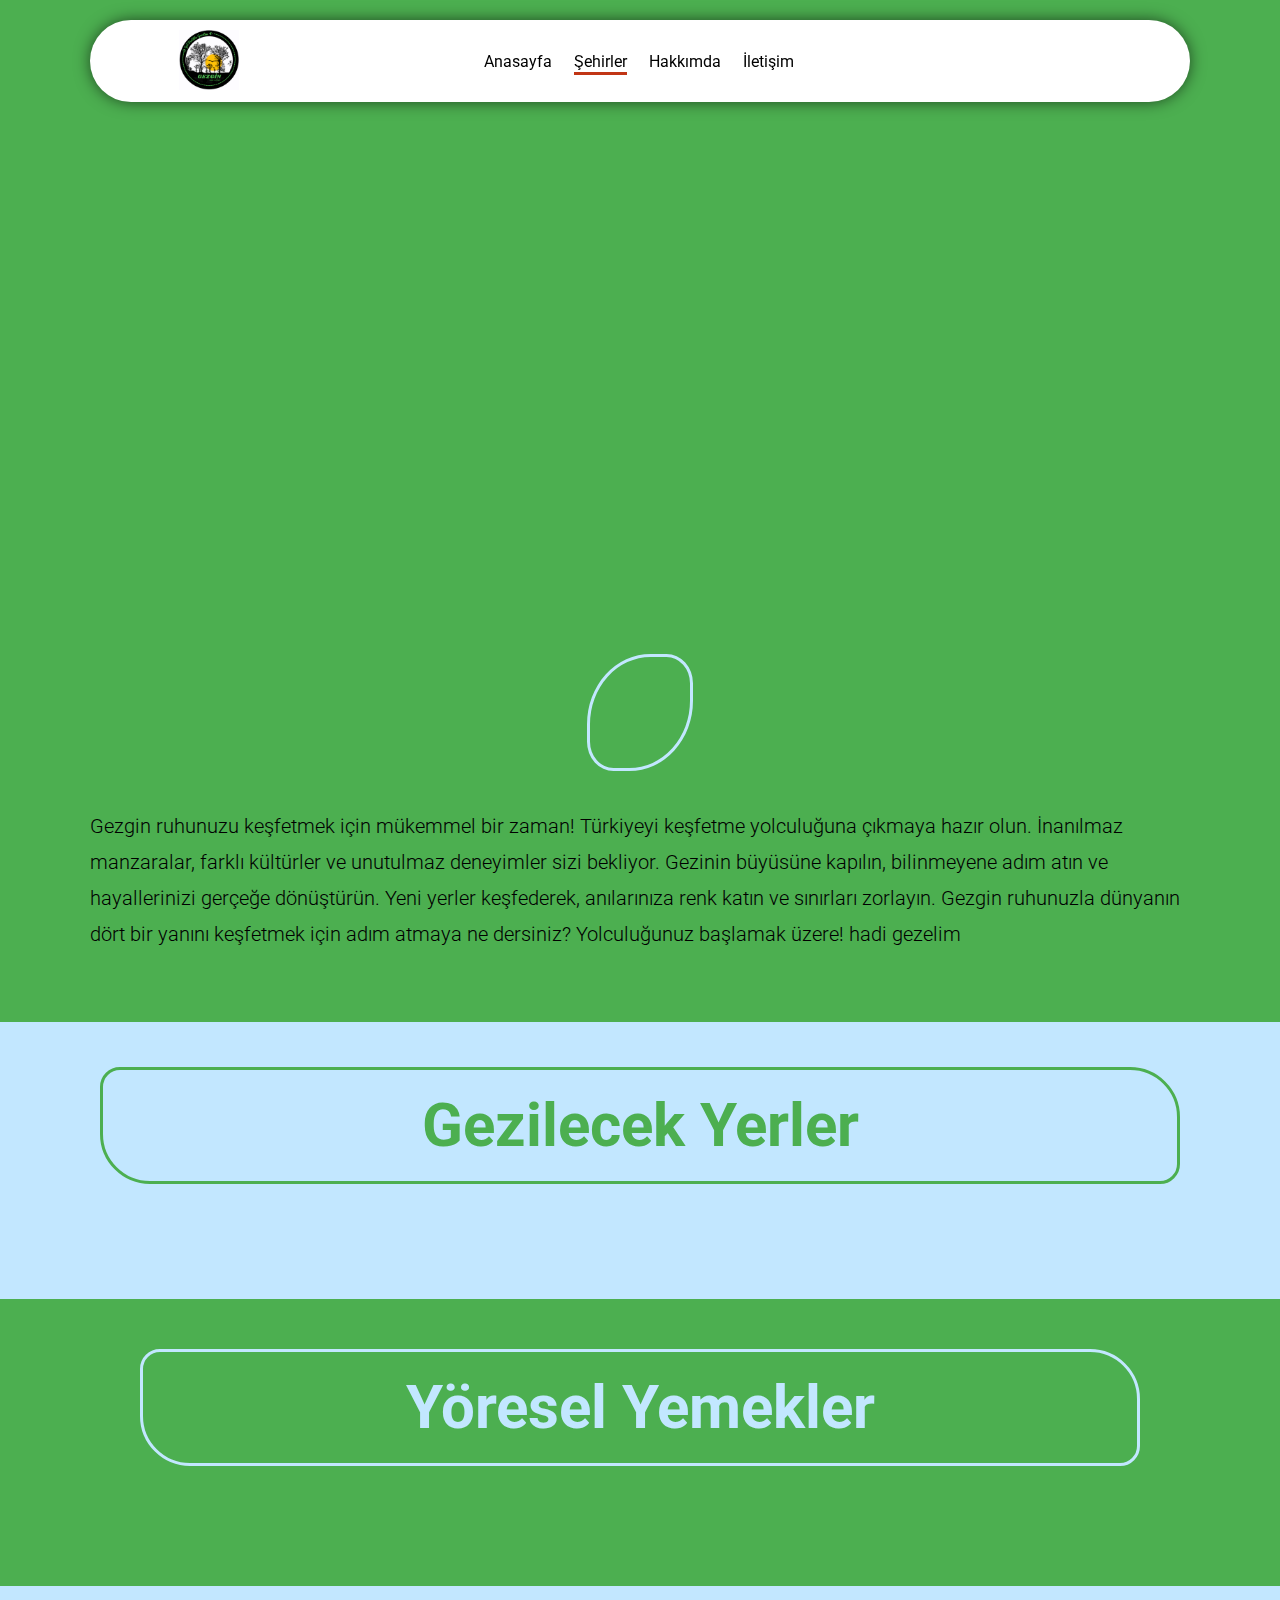
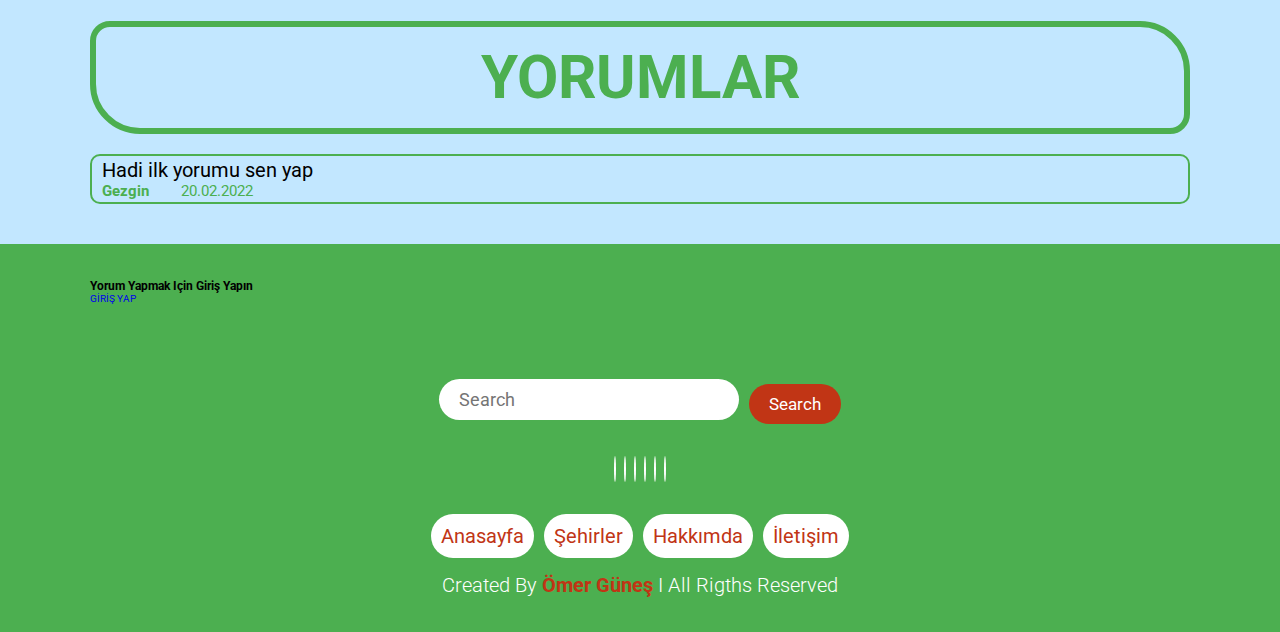
==== commit ff34e087: "projenin güncel hali" ====
--- a/city.html
+++ b/city.html
@@ -19,11 +19,18 @@
       crossorigin="anonymous"
       referrerpolicy="no-referrer"
     />
-
     <link rel="stylesheet" href="style.css" />
-    <title>Şehirler</title>
+    <title>Gezgin-Şehirler
+    </title>
   </head>
   <body style="background-color: var(--green-color);">
+    <button
+        type="button"
+        class="btn btn-danger btn-floating btn-lg"
+        id="btn-back-to-top"
+        >
+      <i class="fas fa-arrow-up"></i>
+    </button>
     <!-- header start -->
     <header class="header">
       <a href="#" class="logo">
@@ -36,6 +43,12 @@
         <a href="./index.html">İletişim</a>
       </nav>
       <div class="buttons">
+        <a id="giris-btn" href="/login.html">
+          <i class="fa-solid fa-user-plus fa-flip-horizontal" style="color: #c13515; display: none;"></i>
+        </a>
+        <button id="cikis-btn" onclick="sil()">
+          <i class="fa-solid fa-right-to-bracket" style="color: #c13515;display: block;"></i>
+        </button>
         <button id="search-btn">
           <i class="fa-solid fa-magnifying-glass"></i>
         </button>
@@ -44,18 +57,99 @@
         </button>
       </div>
       <div class="search-form buttons">
-        <input type="text" class="search-input" id="search-box" placeholder="Şehir">
-        <i class="fa-solid fa-magnifying-glass" style="color:green"></i>
-      </div>
-
-    </header>
+        <select class="form-select search-input" aria-label="Default select example" type="text" id="search-box" placeholder="Şehir" onchange="searchBox()">
+          <option selected>Şehir</option>
+          <option value="adana">Adana</option>
+          <option value="adıyaman">Adıyaman</option>
+          <option value="afyonkarahisar">Afyon</option>
+          <option value="ağrı">Ağrı</option>
+          <option value="amasya">Amasya</option>
+          <option value="ankara">Ankara</option>
+          <option value="antalya">Antalya</option>
+          <option value="artvin">Artvin</option>
+          <option value="aydın">Aydın</option>
+          <option value="balıkesir">Balıkesir</option>
+          <option value="bilecik">Bilecik</option>
+          <option value="bingöl">Bingöl</option>
+          <option value="bitlis">Bitlis</option>
+          <option value="bolu">Bolu</option>
+          <option value="burdur">Burdur</option>
+          <option value="bursa">Bursa</option>
+          <option value="çanakkale">Çanakkale</option>
+          <option value="çankırı">Çankırı</option>
+          <option value="çorum">Çorum</option>
+          <option value="denizli">Denizli</option>
+          <option value="diyarbakır">Diyarbakır</option>
+          <option value="edirne">Edirne</option>
+          <option value="elazığ">Elazığ</option>
+          <option value="erzincan">Erzincan</option>
+          <option value="erzurum">Erzurum</option>
+          <option value="eskişehir">Eskişehir</option>
+          <option value="gaziantep">Gaziantep</option>
+          <option value="giresun">Giresun</option>
+          <option value="gümüşhane">Gümüşhane</option>
+          <option value="hakkari">Hakkari</option>
+          <option value="hatay">Hatay</option>
+          <option value="ısparta">Isparta</option>
+          <option value="mersin">Mersin</option>
+          <option value="istanbul">İstanbul</option>
+          <option value="izmir">İzmir</option>
+          <option value="kars">Kars</option>
+          <option value="kastamonu">Kastamonu</option>
+          <option value="kayseri">Kayseri</option>
+          <option value="kırıkkale">Kırklareli</option>
+          <option value="kırşehir">Kırşehir</option>
+          <option value="kocaeli">Kocaeli</option>
+          <option value="konya">Konya</option>
+          <option value="kütahya">Kütahya</option>
+          <option value="malatya">Malatya</option>
+          <option value="manisa">Manisa</option>
+          <option value="kahramanmaraş">Kahramanmaraş</option>
+          <option value="mardin">Mardin</option>
+          <option value="muğla">Muğla</option>
+          <option value="muş">Muş</option>
+          <option value="nevşehir">Nevşehir</option>
+          <option value="niğde">Niğde</option>
+          <option value="ordu">Ordu</option>
+          <option value="rize">Rize</option>
+          <option value="sakarya">Sakarya</option>
+          <option value="samsun">Samsun</option>
+          <option value="siirt">Siirt</option>
+          <option value="sinop">Sinop</option>
+          <option value="sivas">Sivas</option>
+          <option value="tekirdag">Tekirdağ</option>
+          <option value="tokat">Tokat</option>
+          <option value="trabzon">Trabzon</option>
+          <option value="tunceli">Tunceli</option>
+          <option value="şanlıurfa">Şanlıurfa</option>
+          <option value="uşak">Uşak</option>
+          <option value="van">Van</option>
+          <option value="yozgat">Yozgat</option>
+          <option value="zonguldak">Zonguldak</option>
+          <option value="aksaray">Aksaray</option>
+          <option value="bayburt">Bayburt</option>
+          <option value="karaman">Karaman</option>
+          <option value="kırıkkale">Kırıkkale</option>
+          <option value="batman">Batman</option>
+          <option value="şırnak">Şırnak</option>
+          <option value="bartın">Bartın</option>
+          <option value="ardahan">Ardahan</option>
+          <option value="ığdır">Iğdır</option>
+          <option value="yalova">Yalova</option>
+          <option value="karabuk">Karabük</option>
+          <option value="kilis">Kilis</option>
+          <option value="osmaniye">Osmaniye</option>
+          <option value="düzce">Düzce</option>
+        </select>
+        <i class="fa-solid fa-magnifying-glass" id="ara"></i>
+      </div>    </header>
     <!-- header end -->
     <!-- presentation start -->
-    <section class="presentationImg" id="home">
+    <section class="presentationImg" id="home" >
     </section>
     <section class="presentation">
       <div class="content">
-        <h3><span id="cityName">GAZİANTEP</span></h3>
+        <h3><span id="cityName">Şehir</span></h3>
         <p id="cityNameDescription">
           Gezgin ruhunuzu keşfetmek için mükemmel bir zaman! Türkiyeyi keşfetme yolculuğuna çıkmaya hazır olun. İnanılmaz manzaralar, farklı kültürler ve unutulmaz deneyimler sizi bekliyor. Gezinin büyüsüne kapılın, bilinmeyene adım atın ve hayallerinizi gerçeğe dönüştürün. Yeni yerler keşfederek, anılarınıza renk katın ve sınırları zorlayın. Gezgin ruhunuzla dünyanın dört bir yanını keşfetmek için adım atmaya ne dersiniz? Yolculuğunuz başlamak üzere! hadi gezelim
         </p>
@@ -80,22 +174,35 @@
     <section class="commentt">
       <div class="commentsTitle">YORUMLAR</div>
       <div id="comments">
-      </div>
-    </section>
-    <section class="userComment">
+        <div class="comment">
+          <div class="card-body">
+            <p class="commentText">Hadi ilk yorumu sen yap</p>
+          </div>
+          <div class="card-footer">
+            <h5 class="commentName">Gezgin</h5>
+            <small class="text-body-secondary commentDate">20.02.2022</small>
+          </div>
+        </div>
+      </div>
+    </section>
+    <section id="userYoksa" style="display: none;">
+      <h3>Yorum yapmak için giriş yapın</h3>
+      <a href="/login.html">GİRİŞ YAP</a>
+    </section>
+    <section id="userVarsa" class="userComment" style="display: none;">
       <div  id="userComment">
         <form action="">
           <h3>Yorum yapın</h3>
           <div class="inputBox untouchable">
             <i class="fas fa-user "></i>
-            <input type="text" placeholder="name" id="userName" />
+            <input type="text" placeholder="name" id="userName" required />
           </div>
           <div class="inputBox untouchable">
             <i class="fas fa-envelope"></i>
-            <input type="email" placeholder="email" id="userEmail" />
+            <input type="email" placeholder="email" id="userEmail" required />
           </div>
           <div class="inputBox untouchable">
-            <textarea id="userMessage"></textarea>
+            <textarea id="userMessage" required></textarea>
           </div>
           <button class="btn btn-primary" type="button" onclick="yorumyaz()">Gönder</button>
         </form> 
@@ -128,7 +235,20 @@
     </section>
     <!-- footer end -->
     <script src="app.js"></script>
+    <script src="genel.js"></script>
+    <script src="login.js"></script>
     <script>
+      try {
+        const user  = JSON.parse(localStorage.getItem('kullanıcı'));
+        if (user?.ad && user?.mail) {
+          document.querySelector('#userVarsa').style.display = 'block'
+        } else {
+          document.querySelector('#userYoksa').style.display = 'block'
+        }
+      } catch (error) {
+        document.querySelector('#userYoksa').style.display = 'block'
+      }
+
       function yorumyaz(){
         var queryParams = new URLSearchParams(window.location.search);
         var sehir = queryParams.get('sehir');
@@ -136,14 +256,15 @@
         let email =document.getElementById("userEmail").value;
         let Message =document.getElementById("userMessage").value;
         let date = new Date()
-        console.log(name)
-        let yorumlar = JSON.parse(localStorage.getItem(sehir) || '[]')
+        if(name &&email && Message){
+          let yorumlar = JSON.parse(localStorage.getItem(sehir) || '[]')
         yorumlar.push({ad: name, mail: email, msg : Message,date:date})
         localStorage.setItem(sehir, JSON.stringify(yorumlar))
         yorumGoster();
         document.getElementById("userName").value="";
         document.getElementById("userEmail").value="";
         document.getElementById("userMessage").value="";
+        }
       }
       function yorumGoster(){
         var queryParams = new URLSearchParams(window.location.search);
@@ -151,8 +272,9 @@
         let yorumlar = JSON.parse(localStorage.getItem(sehir) || '[]');
             console.log(yorumlar);
             var box3 = document.getElementById("comments");
-            box3.innerHTML = "";
-            yorumlar.forEach(function (elem) {
+            if(yorumlar.length >0){
+              box3.innerHTML = "";
+              yorumlar.forEach(function (elem) {
               var html = `
                           <div class="comment">
                             <div class="card-body">
@@ -166,6 +288,22 @@
                         `;
                 box3.innerHTML += html;
               });
+            }
+            else{
+              var html = `
+              <div class="comment">
+                <div class="card-body">
+                  <p class="commentText">Hadi ilk yorumu sen yap</p>
+                </div>
+                <div class="card-footer">
+                  <h5 class="commentName">Gezgin</h5>
+                  <small class="text-body-secondary commentDate">20.02.2022</small>
+                </div>
+              </div>
+                        `;
+                box3.innerHTML = html;
+            }
+            
       }
       window.onload = function() {
         const xhr = new XMLHttpRequest();
@@ -175,24 +313,24 @@
             let cityVisit = JSON.parse(this.responseText);
             // Mevcut URL'den URLSearchParams oluşturma
             var queryParams = new URLSearchParams(window.location.search);
-
             // Belirli bir parametreyi çekme
             var sehir = queryParams.get('sehir');
-
             let cityName = document.querySelector("#cityName");
             cityName.innerHTML=sehir;
+            let img = document.querySelector(".presentationImg");
+            img.style.background=cityVisit[sehir].resim;
             let cityNameDescription = document.querySelector("#cityNameDescription");
             cityNameDescription.innerHTML = cityVisit[sehir].aciklama;
             var box = document.getElementById("cityVisit");
             cityVisit[sehir].gezilecek_yerler.forEach(function (elem) {
               var html = `
                             <div class="box">
-                              <img src="./img/araba.jpg" class="card-img-top" alt="...">
+                              <img src="${elem.img}" class="card-img-top" alt="...">
                               <div class="card-body">
                                 <h5 class="cityVisitTitle">${elem.ad}</h5>
                                 <p class="cityDescription">${elem.aciklama}</p>
                                 <div class="map">
-                                  <a href="${elem.location}" class="btn btn-primary map">Harita</a>
+                                  <a href="${elem.location}" class="btn">Harita</a>
                                 </div>
                               </div>
                             </div>
@@ -204,24 +342,21 @@
             cityVisit[sehir].yoresel_yemekler.forEach(function(ele){
               var html = `
                       <div class="box2">
-                        <img src="./img/araba.jpg" class="card-img-top" alt="...">
+                        <img src="${ele.img}" class="card-img-top" alt="${ele.ad}">
                         <div class="card-body">
                           <h5 class="cityFoodTitle">${ele.ad}</h5>
                           <p class="cityFoodDescription">${ele.aciklama}</p>
                         </div>
                       </div>
-
                         `;
                 box2.innerHTML += html;
-        
             })
             yorumGoster();
-          
           }
           };
         xhr.send();
       };
-
+      
     </script>
     <script src="https://cdn.jsdelivr.net/npm/bootstrap@5.3.0-alpha3/dist/js/bootstrap.bundle.min.js" integrity="sha384-ENjdO4Dr2bkBIFxQpeoTz1HIcje39Wm4jDKdf19U8gI4ddQ3GYNS7NTKfAdVQSZe" crossorigin="anonymous"></script>
     <script src="https://cdn.jsdelivr.net/npm/@popperjs/core@2.11.7/dist/umd/popper.min.js" integrity="sha384-zYPOMqeu1DAVkHiLqWBUTcbYfZ8osu1Nd6Z89ify25QV9guujx43ITvfi12/QExE" crossorigin="anonymous"></script>
--- a/style.css
+++ b/style.css
@@ -1,17 +1,16 @@
-@import url("https://fonts.googleapis.com/css2?family=Lobster&family=Poppins:ital,wght@0,400;0,500;0,600;0,700;1,100;1,200;1,300;1,400;1,500;1,600;1,700;1,800;1,900&display=swap");
-
+@import url("https://fonts.googleapis.com/css2?family=Open+Sans:ital,wght@0,300;0,700;0,800;1,300;1,400;1,500;1,600;1,700;1,800&family=Roboto:ital,wght@0,400;0,500;0,700;0,900;1,300;1,400;1,500&display=swap");
 :root {
   --main-color: #87ceeb33;
-  --blue-color: #45aaf2;
+  --blue-color: rgb(69, 170, 242);
+  --blue-color2: #c2e7ff;
   --green-color: #4caf50;
+  --red-color: rgb(193, 53, 21);
   --border-color: 0.1rem solid rgb(0, 0, 0, 1);
   --black-color: rgb(0, 0, 0);
-  --blue-color2: #c2e7ff;
-  --blue-color3: #1a73e8;
 }
 * {
-  font-family: "Lobster", cursive;
-  font-family: "Poppins", sans-serif;
+  font-family: "Open Sans", sans-serif;
+  font-family: "Roboto", sans-serif;
   margin: 0;
   padding: 0;
   box-sizing: border-box;
@@ -26,6 +25,8 @@
   overflow-x: hidden;
   scroll-padding-top: 9rem;
   scroll-behavior: smooth;
+  width: 100%;
+  height: 100%;
 }
 html::-webkit-scrollbar {
   width: 1rem;
@@ -33,7 +34,7 @@
 }
 html::-webkit-scrollbar-thumb {
   border-radius: 3rem;
-  background-color: var(--green-color);
+  background-color: var(--red-color);
 }
 body {
   background-color: var(--blue-color2);
@@ -41,7 +42,16 @@
 section {
   padding: 3.5rem 7%;
 }
-
+/* yukarı çık butonu start */
+#btn-back-to-top {
+  position: fixed;
+  bottom: 20px;
+  right: 10px;
+  display: none;
+  background-color: var(--red-color);
+  z-index: 2;
+}
+/*yukarı çık butonu end */
 .untouchable {
   user-select: none;
 }
@@ -96,8 +106,15 @@
   margin-right: 1.5rem;
   color: var(--black-color);
 }
-.header .search-form input {
-  width: 100%;
+.header .search-form select {
+  margin-left: 3rem;
+  width: 100%;
+  font-size: 1.5rem;
+  color: var(--red-color);
+  font-weight: bold;
+}
+#ara {
+  color: var(--red-color);
 }
 /* map start */
 .turkiye-haritasi {
@@ -112,10 +129,12 @@
   z-index: 2;
 }
 .il-isimleri div {
-  font-family: "Open Sans";
+  font-family: "Open Sans", sans-serif;
+  font-family: "Roboto", sans-serif;
   display: inline-block;
   background: var(--blue-color);
   color: #fff;
+  font-size: 2.2rem;
   padding: 8px 16px;
   -webkit-border-radius: 4px;
   -moz-border-radius: 4px;
@@ -126,7 +145,7 @@
   fill: var(--green-color);
 }
 #turkiye-haritasi path:hover {
-  fill: #c23616;
+  fill: var(--red-color);
 }
 #guney-kibris {
   pointer-events: none;
@@ -158,13 +177,19 @@
 .header .navbar .active,
 .header .navbar a:hover {
   border-bottom: 0.3rem solid transparent;
-  border-color: var(--green-color);
+  border-color: var(--red-color);
   padding-bottom: 0.1rem;
 }
 .header .buttons i {
-  color: var(--green-color);
+  color: var(--red-color) !important;
 }
 .header .buttons button {
+  cursor: pointer;
+  font-size: 2.5rem;
+  margin-left: 2rem;
+  background-color: transparent;
+}
+.header .buttons a {
   cursor: pointer;
   font-size: 2.5rem;
   margin-left: 2rem;
@@ -209,9 +234,9 @@
   text-align: center;
   font-size: 3rem;
   color: #fff;
-  background-color: var(--green-color);
+  background-color: var(--red-color);
   border-radius: 15px;
-  margin: 2rem 0 7rem;
+  margin: 7rem 0 3rem;
 }
 /* cities end */
 /* about-us start */
@@ -241,6 +266,7 @@
   font-size: 2.5rem;
   padding: 1rem 0;
   line-height: 3.8rem;
+  text-transform: none;
 }
 .about .row img {
   width: 80%;
@@ -314,7 +340,7 @@
   width: 30rem;
 }
 .footer .search .btn-primary {
-  background-color: var(--blue-color);
+  background-color: var(--red-color);
   padding: 1rem 2rem;
   margin-left: 1rem;
 }
@@ -332,7 +358,7 @@
   margin: 0.4rem;
 }
 .footer .share a:hover {
-  background-color: var(--blue-color);
+  background-color: var(--red-color);
 }
 .footer .links {
   display: flex;
@@ -343,18 +369,18 @@
 .footer .links a {
   background-color: white;
   padding: 1rem 2.75rem;
-  color: var(--blue-color);
-  font-size: 2rem;
-  border: var(--blue-color);
+  color: var(--red-color);
+  font-size: 2rem;
+  border: var(--red-color);
   border-radius: 30rem;
   padding: 1rem;
 }
 .footer .links a:hover {
-  border-color: var(--blue-color);
+  border-color: var(--red-color);
   opacity: 0.7;
 }
 .footer .links a.active {
-  border-color: var(--blue-color);
+  border-color: var(--red-color);
 }
 .footer .credit {
   font-size: 2rem;
@@ -364,23 +390,27 @@
 }
 .footer .credit span {
   font-weight: bold;
-  color: var(--blue-color);
+  color: var(--red-color);
 }
 /* footer end */
+.comment .card-body .commentText {
+  text-transform: none;
+}
 
 /* city page start */
 
 /* presentationImg start */
 
 .presentationImg {
-  min-height: 40vh;
-  background: url(./img/kamp.jpg) no-repeat;
-  background-size: cover;
+  min-height: 80vh;
+  width: 100%;
+  background-size: cover !important;
   background-position: center;
   margin-top: -12.5rem;
   display: flex;
   align-items: center;
 }
+
 /* presentationImg end */
 /* presentation start */
 .presentation {
@@ -412,14 +442,8 @@
 /* places to Visit start */
 #cityNameDescription {
   color: black;
-}
-/* .placesVisit {
-  background-color: var(--blue-color2);
-  display: flex;
-  flex-wrap: wrap;
-  column-gap: 2rem;
-  padding: 4.5rem 7%;
-} */
+  text-transform: none;
+}
 /* places to Visit end */
 
 /* cityVisit start */
@@ -451,29 +475,40 @@
   display: flex;
   flex-direction: column;
   align-items: center;
+  position: relative;
+  padding-bottom: 80px;
 }
 #cityVisit .box img {
   width: 100%;
   object-fit: cover;
   border-radius: 4%;
+  height: 30rem;
 }
 #cityVisit .box .card-body .cityVisitTitle {
   font-size: 3rem;
   text-align: center;
   text-transform: capitalize;
-  color: var(--green-color);
+  color: var(--red-color);
 }
 #cityVisit .box .card-body .cityDescription {
   color: black;
   font-size: 2.2rem;
   padding: 0 1rem;
+  text-transform: none;
 }
 #cityVisit .box .card-body .map {
   text-align: center;
+  position: absolute;
+  bottom: 0;
+  left: 50%;
+  transform: translate(-50%, -50%);
 }
 /* cityVisit end */
 
 /* cityFood start */
+.btn {
+  background-color: var(--red-color);
+}
 .cityFoodHead {
   color: var(--blue-color2);
   font-size: 6rem;
@@ -498,23 +533,24 @@
   display: flex;
   flex-direction: column;
   align-items: center;
-  justify-content: space-between;
 }
 .cityFood .box2 img {
   width: 100%;
   object-fit: cover;
   border-radius: 4%;
+  height: 30rem;
 }
 .cityFood .box2 .card-body .cityFoodTitle {
   font-size: 3rem;
   text-align: center;
   text-transform: capitalize;
-  color: var(--green-color);
+  color: var(--red-color);
 }
 .cityFood .box2 .card-body .cityFoodDescription {
   color: black;
   font-size: 2.2rem;
   padding: 0 1rem;
+  text-transform: none;
 }
 .cityFood .box2 .card-body .map {
   text-align: center;
@@ -640,6 +676,15 @@
   }
   section {
     padding: 2rem;
+  }
+  .presentationImg {
+    min-height: 70vh;
+    width: 100%;
+    background-size: cover !important;
+    background-position: center;
+    margin-top: -12.5rem;
+    display: flex;
+    align-items: center;
   }
 }
 @media (max-width: 768px) {
@@ -704,10 +749,28 @@
   .header .logo img {
     height: 5rem;
   }
+  .presentationImg {
+    min-height: 60vh;
+    width: 100%;
+    background-size: cover !important;
+    background-position: center;
+    margin-top: -12.5rem;
+    display: flex;
+    align-items: center;
+  }
 }
 @media (max-width: 576px) {
   html {
     font-size: 50%;
+  }
+  .presentationImg {
+    min-height: 20vh;
+    width: 100%;
+    background-size: cover !important;
+    background-position: center;
+    margin-top: -12.5rem;
+    display: flex;
+    align-items: center;
   }
 }
 /* responsive end */
